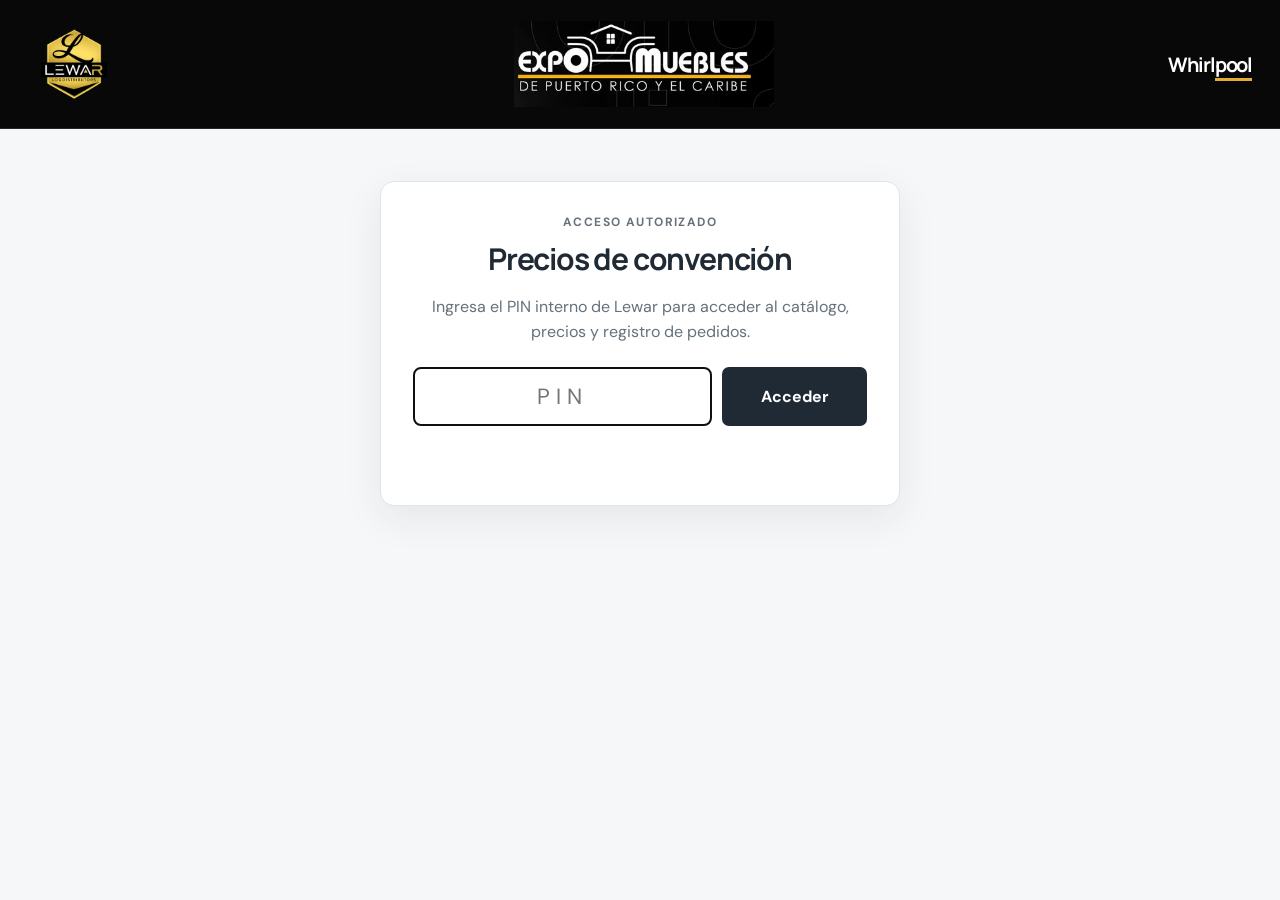
==== expo-muebles/index.html @ 4a9be377 "Publish Expo email confirmation flow" ====
<!doctype html>
<html lang="es">
<head>
  <meta charset="utf-8"><meta name="viewport" content="width=device-width,initial-scale=1">
  <title>Pedidos de convención | Lewar LogDistributors</title>
  <meta name="description" content="Portal de pedidos de especiales de convención de Lewar LogDistributors.">
  <meta name="theme-color" content="#080808">
  <meta name="apple-mobile-web-app-capable" content="yes">
  <meta name="apple-mobile-web-app-status-bar-style" content="black-translucent">
  <meta name="apple-mobile-web-app-title" content="Expo Muebles">
  <link rel="manifest" href="./manifest.webmanifest">
  <link rel="apple-touch-icon" href="./lewar-logo.png">
  <link rel="icon" type="image/svg+xml" href="data:image/svg+xml,%3Csvg xmlns='http://www.w3.org/2000/svg' viewBox='0 0 64 64'%3E%3Crect width='64' height='64' rx='12' fill='%231d2530'/%3E%3Cpath d='M17 14v36h32' fill='none' stroke='%23c4a36a' stroke-width='6'/%3E%3C/svg%3E">
  <style>
    @import url('https://fonts.googleapis.com/css2?family=DM+Sans:wght@400;500;600;700&family=Manrope:wght@400;500;600;700;800&display=swap');
    :root{font-family:'DM Sans',Arial,sans-serif;color:#202a35;background:#f6f7f8;font-size:16px}*{box-sizing:border-box}body{margin:0}button,input,select,textarea{font:inherit}button{cursor:pointer}header{background:#080808;border-bottom:1px solid #252525}.top{max-width:1200px;margin:auto;padding:18px 28px;display:flex;align-items:center;justify-content:space-between;gap:24px}.brand{display:flex;align-items:center;gap:16px}.mark{width:45px;height:45px;background:#202a35;color:#c7a367;border-radius:6px;display:grid;place-items:center;font-family:Manrope,sans-serif;font-size:26px;font-weight:800}.wordmark{font-family:Manrope,sans-serif;font-weight:800;letter-spacing:.12em;font-size:18px;line-height:1}.wordmark small{display:block;letter-spacing:.23em;font-weight:600;font-size:8px;margin-top:7px}.partner{font-family:Manrope,sans-serif;font-size:20px;font-weight:700;letter-spacing:-.06em;color:#fff}.partner span{border-bottom:3px solid #e4ac32}.expo-logo{width:260px;height:86px;flex:0 1 260px;background-image:url("./invitacion-expo-muebles.jpeg");background-repeat:no-repeat;background-size:811px 468px;background-position:-285px -84px}.eyebrow{font-size:12px;color:#69727c;letter-spacing:.12em;text-transform:uppercase;font-weight:700}main{max-width:1200px;margin:0 auto;padding:34px 28px 70px}h1,h2{font-family:Manrope,sans-serif;letter-spacing:-.04em}h1{font-size:clamp(28px,3.2vw,42px);margin:4px 0 7px}h2{font-size:20px;margin:0}.intro{color:#65717b;margin:0 0 28px}.layout{display:grid;grid-template-columns:minmax(0,1fr) 320px;gap:20px}.panel{background:#fff;border:1px solid #e1e5e8;border-radius:12px;padding:26px;margin-bottom:20px;box-shadow:0 4px 20px #19233108}.panel-head{display:flex;justify-content:space-between;align-items:center;gap:12px;margin-bottom:22px}.step{display:inline-grid;place-items:center;border:1px solid #c4a36a;color:#89662b;border-radius:50%;width:27px;height:27px;font-weight:700;font-size:13px;margin-right:10px}.grid{display:grid;grid-template-columns:repeat(2,minmax(0,1fr));gap:18px}.field label{display:block;font-weight:700;font-size:14px;margin-bottom:8px}.field input,.field select,.field textarea{width:100%;border:1px solid #cbd2d8;border-radius:7px;background:#fff;padding:12px;color:#202a35;min-height:48px}.field textarea{min-height:85px;resize:vertical}.field input:focus,.field select:focus,.field textarea:focus{outline:2px solid #c4a36a;outline-offset:1px}.full{grid-column:1/-1}.hint{font-size:13px;color:#707a83;margin:8px 0 0}.empty{border:1px dashed #bbc4ca;background:#fafbfb;border-radius:9px;padding:35px;text-align:center;color:#56636d}.empty strong{display:block;color:#26313d;margin-bottom:8px}.item{display:grid;grid-template-columns:minmax(0,1fr) 90px 110px;gap:16px;align-items:center;padding:16px 0;border-top:1px solid #e8ebee}.item:first-child{border-top:0}.item strong{display:block;font-family:Manrope}.item small{color:#65717b}.item input{width:100%;padding:10px;border:1px solid #bfc8ce;border-radius:6px}.money{text-align:right;font-weight:700}.aside{position:sticky;top:20px;align-self:start}.summary-line{display:flex;justify-content:space-between;gap:15px;margin:14px 0;color:#59646e}.total{display:flex;justify-content:space-between;border-top:1px solid #e2e5e8;margin-top:18px;padding-top:20px;font-size:22px;font-weight:800;font-family:Manrope}.notice{background:#f9f5ec;border-left:3px solid #c4a36a;padding:13px;font-size:13px;line-height:1.55;color:#5d533f;margin:18px 0}.primary{background:#202a35;color:#fff;border:0;border-radius:7px;padding:15px;width:100%;font-weight:700}.primary:disabled{background:#aeb6bd;cursor:not-allowed}.secondary{border:1px solid #aeb7be;background:white;border-radius:7px;padding:12px 16px;color:#26313d}.status{font-size:13px;color:#626e78;line-height:1.5}.error{color:#a33c32}footer{max-width:1200px;margin:0 auto;padding:0 28px 32px;font-size:13px;color:#747e87}@media(max-width:850px){.layout{grid-template-columns:1fr}.aside{position:static}}@media(max-width:600px){main{padding:26px 16px}.top{padding:12px;gap:8px}.top .brand img{width:65px!important;height:65px!important}.expo-logo{width:134px;height:46px;flex:0 1 134px;background-size:418px 241px;background-position:-147px -43px}.partner{font-size:15px}.wordmark{font-size:14px}.grid{grid-template-columns:1fr}.full{grid-column:auto}.panel{padding:19px}.item{grid-template-columns:1fr 75px;gap:8px}.money{grid-column:1/-1;text-align:left}}
main,.top,footer{max-width:1440px}.layout{grid-template-columns:minmax(0,1fr) 310px}.item{grid-template-columns:120px minmax(130px,1fr) 80px 125px;gap:12px 18px;padding:22px 0}.product-photo{grid-column:1;grid-row:1 / 3;display:flex;align-items:center;justify-content:center;align-self:stretch;background:#fafafa;border:1px solid #edf0f2;border-radius:9px;overflow:hidden;min-height:150px}.product-photo img{display:block;width:100%;height:150px;object-fit:contain}.product-photo:focus-visible{outline:3px solid #c4a36a;outline-offset:3px}.product-info{grid-column:2;min-width:0}.product-info strong{font-size:18px;overflow-wrap:anywhere}.product-info small{display:block;margin-top:5px;line-height:1.4}.product-info .hint{line-height:1.55}.catalog-prices{display:flex;flex-wrap:wrap;gap:8px;margin-top:12px}.price-chip{display:inline-flex;align-items:center;padding:6px 9px;border:1px solid #dfe4e8;border-radius:999px;background:#f8f9fa;font-size:13px;font-weight:700;color:#3c4650}.price-chip.special{border-color:#d8c292;background:#fbf7ed;color:#76561f}.quantity-box{grid-column:3}.quantity-box label{display:block;font-size:12px;color:#65717b;margin-bottom:7px}.item .money{grid-column:4;font-size:15px;line-height:1.6}.manual-price{grid-column:2 / 5;max-width:260px}.manual-price label{display:block;margin-bottom:6px;color:#65717b}@media(max-width:1100px){.layout{grid-template-columns:1fr}.aside{position:static}.item{grid-template-columns:110px minmax(130px,1fr) 80px 125px}}@media(max-width:600px){.panel-head{align-items:flex-start}.panel-head h2{font-size:18px}.panel-head .eyebrow{font-size:10px;white-space:nowrap}.item{grid-template-columns:85px minmax(0,1fr);gap:14px;padding:20px 0}.product-photo{grid-column:1;grid-row:1;min-height:112px}.product-photo img{height:112px}.product-info{grid-column:2}.product-info strong{font-size:16px}.product-info .hint{font-size:12px}.quantity-box{grid-column:1;grid-row:2}.item .money{grid-column:2;grid-row:2;text-align:right}.manual-price{grid-column:1 / -1;max-width:none}}
  .catalog-category{border:1px solid #e3e7ea;border-radius:10px;margin:0 0 20px;overflow:hidden;background:#fff}.category-heading{display:flex;align-items:center;justify-content:space-between;gap:12px;padding:14px 18px;background:#f3f5f6;border-bottom:1px solid #e1e5e8}.category-heading h3{font-family:Manrope,sans-serif;font-size:18px;margin:0;color:#202a35}.category-heading span{font-size:12px;font-weight:700;color:#737d86;text-transform:uppercase;letter-spacing:.05em}.category-items{padding:0 18px}.category-items .item:first-child{border-top:0}@media(max-width:600px){.category-heading{padding:12px 14px}.category-heading h3{font-size:16px}.category-items{padding:0 12px}}.catalog-filters{display:grid;grid-template-columns:minmax(220px,.7fr) minmax(280px,1.3fr);gap:16px;margin-bottom:20px}.catalog-filters .field{margin:0}@media(max-width:650px){.catalog-filters{grid-template-columns:1fr;gap:12px}}.orders-link{display:inline-block;background:#202a35;color:#fff!important;text-decoration:none;padding:10px 15px;border-radius:7px;font-weight:700}.orders-link:hover{opacity:.9}.manual-entry-card{border:1px solid #d9c89f;background:#fcf9f2;border-radius:10px;padding:18px;margin:0 0 24px}.manual-entry-card h3{font-family:Manrope,sans-serif;margin:0 0 6px;font-size:18px}.manual-entry-grid{display:grid;grid-template-columns:1.2fr .55fr .75fr 1.5fr auto;gap:12px;align-items:end;margin-top:15px}.manual-entry-grid .field input{min-height:44px}.manual-entry-grid button{white-space:nowrap}.manual-order-list{margin-top:14px}.manual-order-row{display:flex;align-items:center;justify-content:space-between;gap:12px;padding:10px 0;border-top:1px solid #e8deca}.manual-order-row strong{display:block}.manual-order-row span{display:block;color:#65717b;font-size:13px;margin-top:3px}.product-photo .no-photo{font-size:12px;color:#8a939b;font-weight:700;text-transform:uppercase;letter-spacing:.05em}@media(max-width:950px){.manual-entry-grid{grid-template-columns:1fr 1fr}.manual-entry-grid .manual-note{grid-column:1/-1}.manual-entry-grid button{width:100%}}@media(max-width:600px){.orders-link{padding:9px 12px;font-size:14px}.manual-entry-grid{grid-template-columns:1fr}.manual-entry-grid .manual-note{grid-column:auto}}
.price-gate{max-width:520px;margin:52px auto 80px;padding:32px;background:#fff;border:1px solid #dfe4e8;border-radius:14px;box-shadow:0 12px 38px #19233114;text-align:center}
.price-gate h1{font-size:30px;margin:8px 0 10px}.price-gate p{color:#65717b;line-height:1.55}
.price-gate .pin-row{display:flex;gap:10px;margin-top:22px}.price-gate input{flex:1;min-width:0;border:1px solid #bfc8ce;border-radius:7px;padding:14px;text-align:center;font-size:22px;letter-spacing:.28em}
.price-gate button{width:auto;min-width:145px;padding:14px 18px}.price-gate .gate-status{min-height:22px;margin-top:12px;font-size:13px}
@media(max-width:600px){.price-gate{margin:28px 16px 60px;padding:24px 18px}.price-gate .pin-row{flex-direction:column}.price-gate button{width:100%}}
</style>
</head>
<body>
<header><div class="top"><div class="brand"><img src="./lewar-logo.png" alt="Lewar LogDistributors" style="width:92px;height:92px;object-fit:contain"></div><div class="expo-logo" role="img" aria-label="Expo Muebles de Puerto Rico y el Caribe"></div><div class="partner" aria-label="Whirlpool">Whirl<span>pool</span></div></div></header>
<section id="price-gate" class="price-gate" aria-labelledby="price-gate-title">
  <div class="eyebrow">Acceso autorizado</div>
  <h1 id="price-gate-title">Precios de convención</h1>
  <p>Ingresa el PIN interno de Lewar para acceder al catálogo, precios y registro de pedidos.</p>
  <div class="pin-row">
    <input id="price-pin" type="password" inputmode="numeric" pattern="[0-9]{4}" maxlength="4" autocomplete="off" placeholder="PIN" aria-label="PIN de acceso">
    <button id="price-unlock" class="primary" type="button">Acceder</button>
  </div>
  <p id="price-gate-status" class="gate-status status" role="status" aria-live="polite"></p>
</section>
<main id="portal-content" hidden><nav aria-label="Secciones" style="display:flex;gap:22px;margin-bottom:24px"><a href="./" onclick="sessionStorage.removeItem('lewar-edit-order')" aria-current="page" style="color:#202a35;font-weight:bold">Nuevo pedido</a><a href="./admin-ordenes.html" class="orders-link">Ver récord de órdenes</a><button id="install-app" class="secondary" type="button" hidden>Instalar app</button><span id="app-installed" class="hint" hidden>App instalada</span></nav>
<div class="eyebrow">Convención · pedidos especiales</div><h1>Registrar pedido</h1><p class="intro">Expo Muebles de Puerto Rico y el Caribe · 3 y 4 de octubre de 2026 · Hotel Condado Plaza, San Juan</p><p class="intro">Precio de volumen desde 3 unidades combinadas. NTW4519JW, NED4655EW y NGD4655EW requieren 3 unidades del mismo modelo y se calculan por separado.</p><p class="hint" style="margin-bottom:24px">Para ajustar un precio en este pedido, introduce el importe unitario en «Precio unitario manual». Borra el importe para recuperar el cálculo automático.</p>
<div class="layout"><div>
<section class="panel"><div class="panel-head"><h2><span class="step">01</span>Cliente y vendedor</h2></div><div class="grid"><div class="field"><label for="cliente">Nombre comercial *</label><input id="cliente" autocomplete="organization" required placeholder="Ej. Mueblería Ileanita"></div><div class="field"><label for="tipo">Tipo de cliente *</label><select id="tipo"><option value="existente">Cliente existente</option><option value="nuevo">Cliente nuevo</option></select></div><div class="field"><label for="contacto">Persona de contacto *</label><input id="contacto" required autocomplete="name"></div><div class="field"><label for="telefono">Teléfono *</label><input id="telefono" required type="tel" autocomplete="tel"></div><div class="field"><label for="correo">Correo electrónico *</label><input id="correo" required type="email" autocomplete="email"></div><div class="field"><label for="vendedor">Vendedor *</label><input id="vendedor" required placeholder="Nombre del vendedor"></div><div class="field full" id="edit-reason-box" hidden><label for="edit-reason">Motivo de la modificación *</label><input id="edit-reason" maxlength="1000"></div><div class="field full"><label for="nota">Notas del pedido</label><textarea id="nota" placeholder="Información necesaria para procesar la orden"></textarea></div></div></section>
<section class="panel"><div class="panel-head"><h2><span class="step">02</span>Artículos de la convención</h2><span class="eyebrow" id="vigencia"></span></div><div class="manual-entry-card"><h3>Agregar artículo manualmente</h3><p class="hint">Úsalo cuando el modelo o el precio todavía no esté confirmado en el catálogo. El artículo manual aparecerá en el pedido, PDF y récord de órdenes.</p><div class="manual-entry-grid"><div class="field"><label for="manual-modelo">Modelo</label><input id="manual-modelo" maxlength="80" placeholder="Ej. MODELO123"></div><div class="field"><label for="manual-cantidad">Cantidad</label><input id="manual-cantidad" type="number" min="1" max="999" step="1" value="1"></div><div class="field"><label for="manual-precio">Precio unitario</label><input id="manual-precio" type="number" min="0" max="999999.99" step="0.01" placeholder="$0.00"></div><div class="field manual-note"><label for="manual-nota">Nota</label><input id="manual-nota" maxlength="500" placeholder="Descripción, condición o aclaración"></div><button id="add-manual" type="button" class="secondary">Añadir manual</button></div><div id="manual-list" class="manual-order-list"></div></div><div class="catalog-filters"><div class="field"><label for="categoria">Categoría</label><select id="categoria"><option value="">Todas las categorías</option></select></div><div class="field"><label for="buscar">Buscar modelo, marca o descripción</label><input id="buscar" type="search" placeholder="Ej. NTW4519JW o Whirlpool"></div></div><div id="catalogo" class="empty"><strong>Cargando catálogo</strong>Preparando los 93 modelos, fotos y precios de la convención…</div></section>
</div><aside class="panel aside"><h2>Resumen del pedido</h2><div class="summary-line"><span>Modelos</span><strong id="modelos">0</strong></div><div class="summary-line"><span>Unidades</span><strong id="unidades">0</strong></div><div id="detalle" style="font-size:14px;max-height:240px;overflow:auto"></div><div class="total"><span>Subtotal</span><span id="subtotal">—</span></div><div class="notice">Pedido sujeto a disponibilidad y confirmación de Lewar. Los impuestos, cargos de entrega y términos comerciales se confirmarán al procesarlo.</div><button class="primary" id="enviar" disabled>Procesar pedido</button><p class="status" id="estado" role="status" aria-live="polite">Selecciona los equipos y cantidades para preparar el pedido.</p><a id="descargar-pedido" class="secondary" style="display:none;text-align:center;text-decoration:none" download>Descargar PDF del pedido</a><a href="./invitacion-expo-muebles.jpeg" target="_blank" rel="noopener" aria-label="Ver invitación de Expo Muebles"><img src="./invitacion-expo-muebles.jpeg" alt="Invitación oficial a Expo Muebles, 3 y 4 de octubre de 2026 en Hotel Condado Plaza" style="display:block;width:100%;height:auto;margin-top:24px;border-radius:7px"></a></aside></div>
</main><footer id="portal-footer" hidden>Lewar LogDistributors · Portal de uso comercial para la convención</footer>
<script src="./pwa.js?v=20261003-live"></script><script src="./vendor/pdf-lib.min.js"></script><script src="./order-pdf.js"></script><script src="./pricing.js"></script><script src="./record-client.js?v=20261003-pricegate"></script><script src="./fotos-catalogo.js?v=20261003-wmc30309lb"></script><script src="./app.js?v=20261003-emailconfirm"></script>
</body></html>
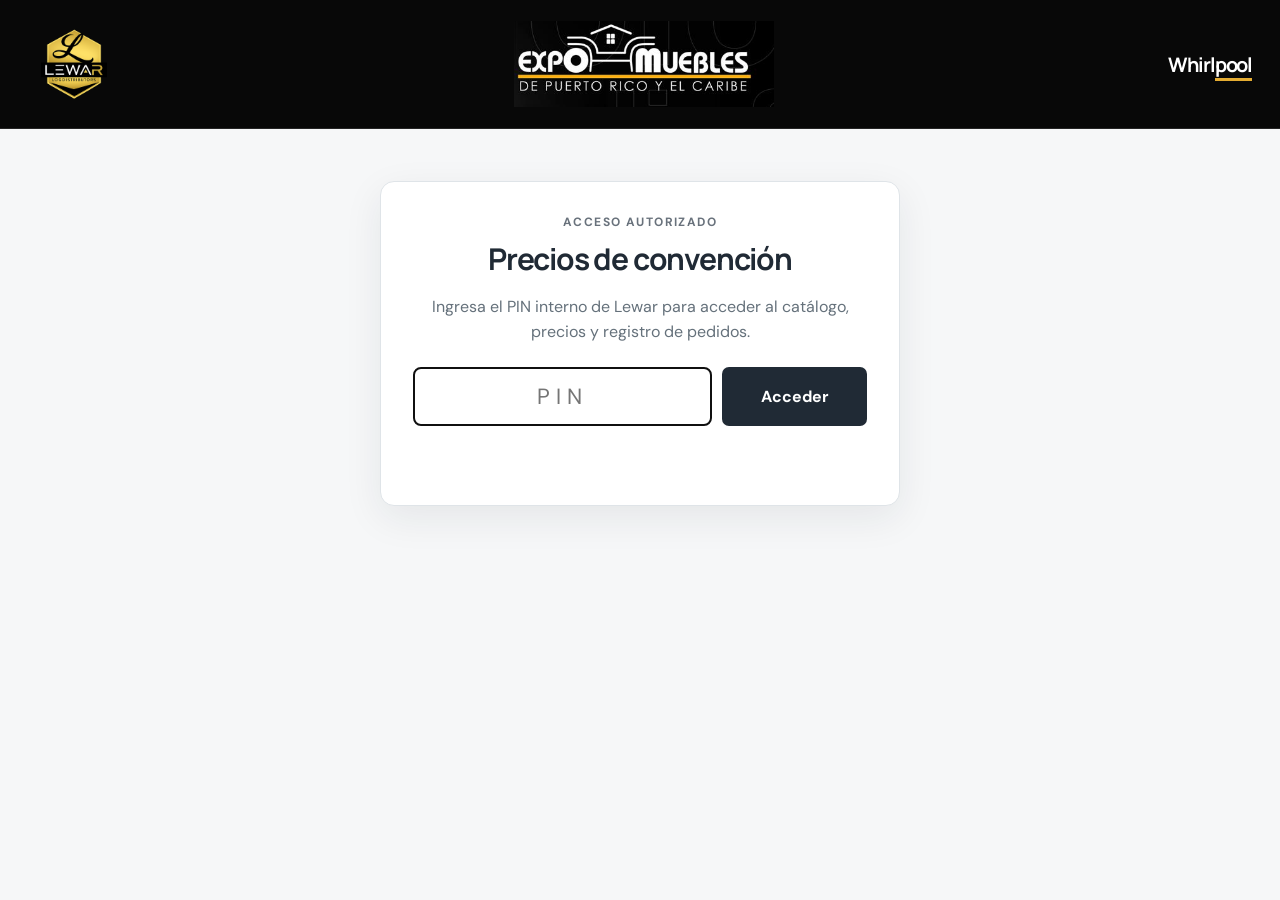
==== commit 6cf91dc2: "Publish ARTX2419SW price correction" ====
--- a/expo-muebles/index.html
+++ b/expo-muebles/index.html
@@ -42,5 +42,5 @@
 <section class="panel"><div class="panel-head"><h2><span class="step">02</span>Artículos de la convención</h2><span class="eyebrow" id="vigencia"></span></div><div class="manual-entry-card"><h3>Agregar artículo manualmente</h3><p class="hint">Úsalo cuando el modelo o el precio todavía no esté confirmado en el catálogo. El artículo manual aparecerá en el pedido, PDF y récord de órdenes.</p><div class="manual-entry-grid"><div class="field"><label for="manual-modelo">Modelo</label><input id="manual-modelo" maxlength="80" placeholder="Ej. MODELO123"></div><div class="field"><label for="manual-cantidad">Cantidad</label><input id="manual-cantidad" type="number" min="1" max="999" step="1" value="1"></div><div class="field"><label for="manual-precio">Precio unitario</label><input id="manual-precio" type="number" min="0" max="999999.99" step="0.01" placeholder="$0.00"></div><div class="field manual-note"><label for="manual-nota">Nota</label><input id="manual-nota" maxlength="500" placeholder="Descripción, condición o aclaración"></div><button id="add-manual" type="button" class="secondary">Añadir manual</button></div><div id="manual-list" class="manual-order-list"></div></div><div class="catalog-filters"><div class="field"><label for="categoria">Categoría</label><select id="categoria"><option value="">Todas las categorías</option></select></div><div class="field"><label for="buscar">Buscar modelo, marca o descripción</label><input id="buscar" type="search" placeholder="Ej. NTW4519JW o Whirlpool"></div></div><div id="catalogo" class="empty"><strong>Cargando catálogo</strong>Preparando los 93 modelos, fotos y precios de la convención…</div></section>
 </div><aside class="panel aside"><h2>Resumen del pedido</h2><div class="summary-line"><span>Modelos</span><strong id="modelos">0</strong></div><div class="summary-line"><span>Unidades</span><strong id="unidades">0</strong></div><div id="detalle" style="font-size:14px;max-height:240px;overflow:auto"></div><div class="total"><span>Subtotal</span><span id="subtotal">—</span></div><div class="notice">Pedido sujeto a disponibilidad y confirmación de Lewar. Los impuestos, cargos de entrega y términos comerciales se confirmarán al procesarlo.</div><button class="primary" id="enviar" disabled>Procesar pedido</button><p class="status" id="estado" role="status" aria-live="polite">Selecciona los equipos y cantidades para preparar el pedido.</p><a id="descargar-pedido" class="secondary" style="display:none;text-align:center;text-decoration:none" download>Descargar PDF del pedido</a><a href="./invitacion-expo-muebles.jpeg" target="_blank" rel="noopener" aria-label="Ver invitación de Expo Muebles"><img src="./invitacion-expo-muebles.jpeg" alt="Invitación oficial a Expo Muebles, 3 y 4 de octubre de 2026 en Hotel Condado Plaza" style="display:block;width:100%;height:auto;margin-top:24px;border-radius:7px"></a></aside></div>
 </main><footer id="portal-footer" hidden>Lewar LogDistributors · Portal de uso comercial para la convención</footer>
-<script src="./pwa.js?v=20261003-live"></script><script src="./vendor/pdf-lib.min.js"></script><script src="./order-pdf.js"></script><script src="./pricing.js"></script><script src="./record-client.js?v=20261003-pricegate"></script><script src="./fotos-catalogo.js?v=20261003-wmc30309lb"></script><script src="./app.js?v=20261003-emailconfirm"></script>
+<script src="./pwa.js?v=20261003-live"></script><script src="./vendor/pdf-lib.min.js"></script><script src="./order-pdf.js"></script><script src="./pricing.js"></script><script src="./record-client.js?v=20261003-pricegate"></script><script src="./fotos-catalogo.js?v=20261003-wmc30309lb"></script><script src="./app.js?v=20261003-artx2419sw"></script>
 </body></html>
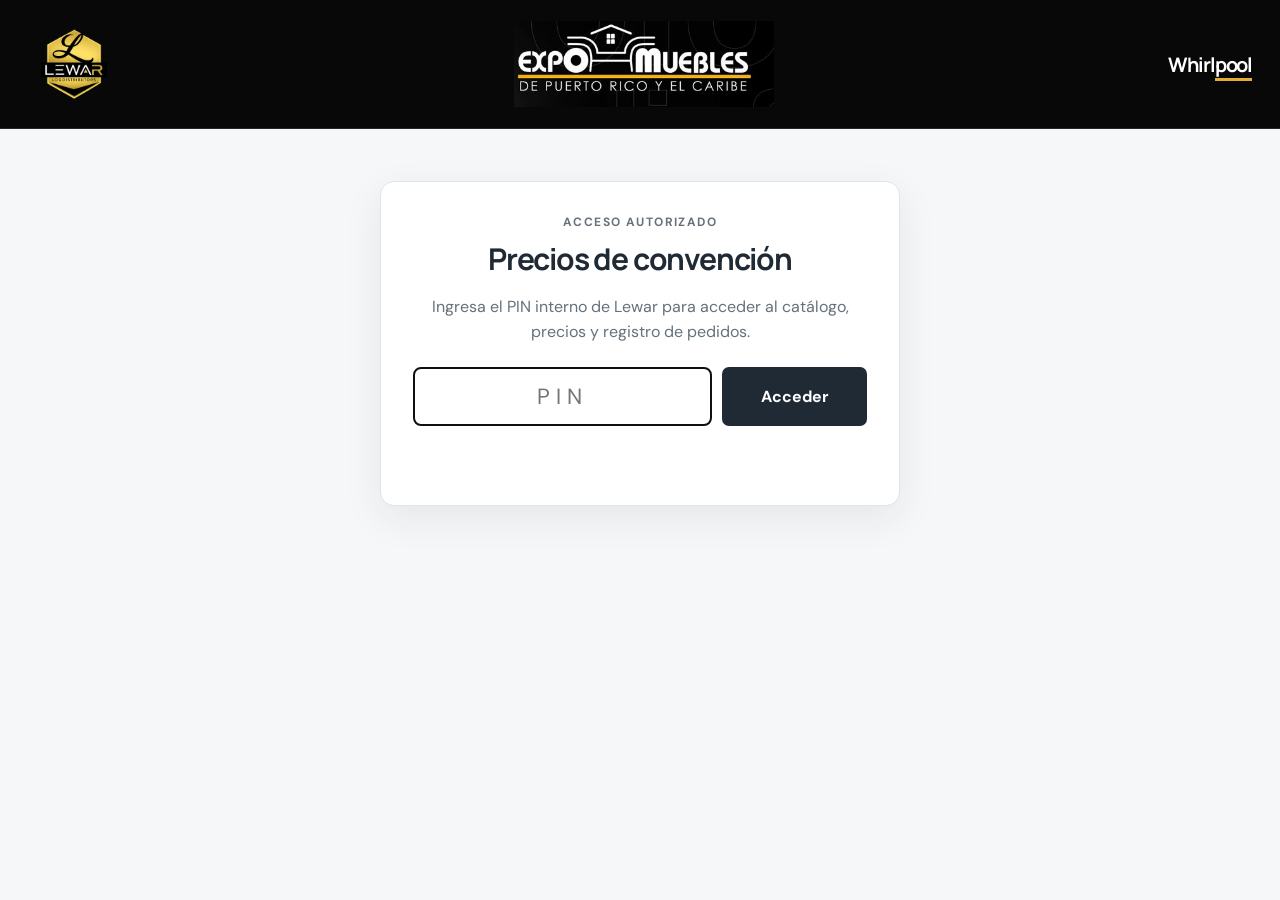
==== commit 38b12a90: "Refresh Expo portal delivery recovery assets" ====
--- a/expo-muebles/index.html
+++ b/expo-muebles/index.html
@@ -42,5 +42,5 @@
 <section class="panel"><div class="panel-head"><h2><span class="step">02</span>Artículos de la convención</h2><span class="eyebrow" id="vigencia"></span></div><div class="manual-entry-card"><h3>Agregar artículo manualmente</h3><p class="hint">Úsalo cuando el modelo o el precio todavía no esté confirmado en el catálogo. El artículo manual aparecerá en el pedido, PDF y récord de órdenes.</p><div class="manual-entry-grid"><div class="field"><label for="manual-modelo">Modelo</label><input id="manual-modelo" maxlength="80" placeholder="Ej. MODELO123"></div><div class="field"><label for="manual-cantidad">Cantidad</label><input id="manual-cantidad" type="number" min="1" max="999" step="1" value="1"></div><div class="field"><label for="manual-precio">Precio unitario</label><input id="manual-precio" type="number" min="0" max="999999.99" step="0.01" placeholder="$0.00"></div><div class="field manual-note"><label for="manual-nota">Nota</label><input id="manual-nota" maxlength="500" placeholder="Descripción, condición o aclaración"></div><button id="add-manual" type="button" class="secondary">Añadir manual</button></div><div id="manual-list" class="manual-order-list"></div></div><div class="catalog-filters"><div class="field"><label for="categoria">Categoría</label><select id="categoria"><option value="">Todas las categorías</option></select></div><div class="field"><label for="buscar">Buscar modelo, marca o descripción</label><input id="buscar" type="search" placeholder="Ej. NTW4519JW o Whirlpool"></div></div><div id="catalogo" class="empty"><strong>Cargando catálogo</strong>Preparando los 93 modelos, fotos y precios de la convención…</div></section>
 </div><aside class="panel aside"><h2>Resumen del pedido</h2><div class="summary-line"><span>Modelos</span><strong id="modelos">0</strong></div><div class="summary-line"><span>Unidades</span><strong id="unidades">0</strong></div><div id="detalle" style="font-size:14px;max-height:240px;overflow:auto"></div><div class="total"><span>Subtotal</span><span id="subtotal">—</span></div><div class="notice">Pedido sujeto a disponibilidad y confirmación de Lewar. Los impuestos, cargos de entrega y términos comerciales se confirmarán al procesarlo.</div><button class="primary" id="enviar" disabled>Procesar pedido</button><p class="status" id="estado" role="status" aria-live="polite">Selecciona los equipos y cantidades para preparar el pedido.</p><a id="descargar-pedido" class="secondary" style="display:none;text-align:center;text-decoration:none" download>Descargar PDF del pedido</a><a href="./invitacion-expo-muebles.jpeg" target="_blank" rel="noopener" aria-label="Ver invitación de Expo Muebles"><img src="./invitacion-expo-muebles.jpeg" alt="Invitación oficial a Expo Muebles, 3 y 4 de octubre de 2026 en Hotel Condado Plaza" style="display:block;width:100%;height:auto;margin-top:24px;border-radius:7px"></a></aside></div>
 </main><footer id="portal-footer" hidden>Lewar LogDistributors · Portal de uso comercial para la convención</footer>
-<script src="./pwa.js?v=20261003-live"></script><script src="./vendor/pdf-lib.min.js"></script><script src="./order-pdf.js"></script><script src="./pricing.js"></script><script src="./record-client.js?v=20261003-pricegate"></script><script src="./fotos-catalogo.js?v=20261003-wmc30309lb"></script><script src="./app.js?v=20261003-artx2419sw"></script>
+<script src="./pwa.js?v=20261003-live"></script><script src="./vendor/pdf-lib.min.js"></script><script src="./order-pdf.js"></script><script src="./pricing.js"></script><script src="./record-client.js?v=20261004-durable-retry"></script><script src="./fotos-catalogo.js?v=20261003-wmc30309lb"></script><script src="./app.js?v=20261004-delivery-recovery"></script>
 </body></html>
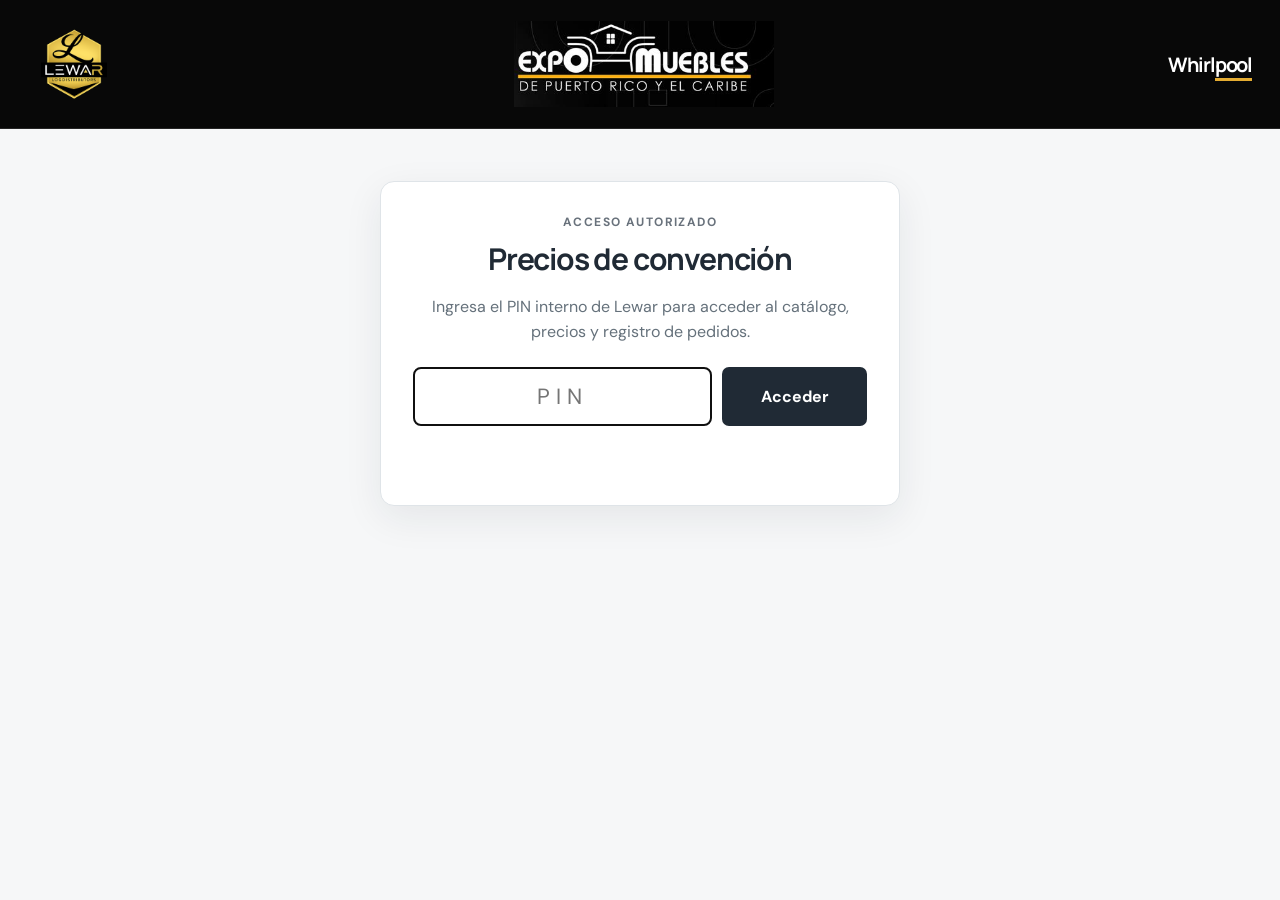
==== commit dd02e71a: "Publish 94-model Expo catalog with whole-dollar pricing" ====
--- a/expo-muebles/index.html
+++ b/expo-muebles/index.html
@@ -39,8 +39,8 @@
 <div class="eyebrow">Convención · pedidos especiales</div><h1>Registrar pedido</h1><p class="intro">Expo Muebles de Puerto Rico y el Caribe · 3 y 4 de octubre de 2026 · Hotel Condado Plaza, San Juan</p><p class="intro">Precio de volumen desde 3 unidades combinadas. NTW4519JW, NED4655EW y NGD4655EW requieren 3 unidades del mismo modelo y se calculan por separado.</p><p class="hint" style="margin-bottom:24px">Para ajustar un precio en este pedido, introduce el importe unitario en «Precio unitario manual». Borra el importe para recuperar el cálculo automático.</p>
 <div class="layout"><div>
 <section class="panel"><div class="panel-head"><h2><span class="step">01</span>Cliente y vendedor</h2></div><div class="grid"><div class="field"><label for="cliente">Nombre comercial *</label><input id="cliente" autocomplete="organization" required placeholder="Ej. Mueblería Ileanita"></div><div class="field"><label for="tipo">Tipo de cliente *</label><select id="tipo"><option value="existente">Cliente existente</option><option value="nuevo">Cliente nuevo</option></select></div><div class="field"><label for="contacto">Persona de contacto *</label><input id="contacto" required autocomplete="name"></div><div class="field"><label for="telefono">Teléfono *</label><input id="telefono" required type="tel" autocomplete="tel"></div><div class="field"><label for="correo">Correo electrónico *</label><input id="correo" required type="email" autocomplete="email"></div><div class="field"><label for="vendedor">Vendedor *</label><input id="vendedor" required placeholder="Nombre del vendedor"></div><div class="field full" id="edit-reason-box" hidden><label for="edit-reason">Motivo de la modificación *</label><input id="edit-reason" maxlength="1000"></div><div class="field full"><label for="nota">Notas del pedido</label><textarea id="nota" placeholder="Información necesaria para procesar la orden"></textarea></div></div></section>
-<section class="panel"><div class="panel-head"><h2><span class="step">02</span>Artículos de la convención</h2><span class="eyebrow" id="vigencia"></span></div><div class="manual-entry-card"><h3>Agregar artículo manualmente</h3><p class="hint">Úsalo cuando el modelo o el precio todavía no esté confirmado en el catálogo. El artículo manual aparecerá en el pedido, PDF y récord de órdenes.</p><div class="manual-entry-grid"><div class="field"><label for="manual-modelo">Modelo</label><input id="manual-modelo" maxlength="80" placeholder="Ej. MODELO123"></div><div class="field"><label for="manual-cantidad">Cantidad</label><input id="manual-cantidad" type="number" min="1" max="999" step="1" value="1"></div><div class="field"><label for="manual-precio">Precio unitario</label><input id="manual-precio" type="number" min="0" max="999999.99" step="0.01" placeholder="$0.00"></div><div class="field manual-note"><label for="manual-nota">Nota</label><input id="manual-nota" maxlength="500" placeholder="Descripción, condición o aclaración"></div><button id="add-manual" type="button" class="secondary">Añadir manual</button></div><div id="manual-list" class="manual-order-list"></div></div><div class="catalog-filters"><div class="field"><label for="categoria">Categoría</label><select id="categoria"><option value="">Todas las categorías</option></select></div><div class="field"><label for="buscar">Buscar modelo, marca o descripción</label><input id="buscar" type="search" placeholder="Ej. NTW4519JW o Whirlpool"></div></div><div id="catalogo" class="empty"><strong>Cargando catálogo</strong>Preparando los 93 modelos, fotos y precios de la convención…</div></section>
+<section class="panel"><div class="panel-head"><h2><span class="step">02</span>Artículos de la convención</h2><span class="eyebrow" id="vigencia"></span></div><div class="manual-entry-card"><h3>Agregar artículo manualmente</h3><p class="hint">Úsalo cuando el modelo o el precio todavía no esté confirmado en el catálogo. El artículo manual aparecerá en el pedido, PDF y récord de órdenes.</p><div class="manual-entry-grid"><div class="field"><label for="manual-modelo">Modelo</label><input id="manual-modelo" maxlength="80" placeholder="Ej. MODELO123"></div><div class="field"><label for="manual-cantidad">Cantidad</label><input id="manual-cantidad" type="number" min="1" max="999" step="1" value="1"></div><div class="field"><label for="manual-precio">Precio unitario</label><input id="manual-precio" type="number" min="0" max="999999" step="1" placeholder="$0.00"></div><div class="field manual-note"><label for="manual-nota">Nota</label><input id="manual-nota" maxlength="500" placeholder="Descripción, condición o aclaración"></div><button id="add-manual" type="button" class="secondary">Añadir manual</button></div><div id="manual-list" class="manual-order-list"></div></div><div class="catalog-filters"><div class="field"><label for="categoria">Categoría</label><select id="categoria"><option value="">Todas las categorías</option></select></div><div class="field"><label for="buscar">Buscar modelo, marca o descripción</label><input id="buscar" type="search" placeholder="Ej. NTW4519JW o Whirlpool"></div></div><div id="catalogo" class="empty"><strong>Cargando catálogo</strong>Preparando los 94 modelos, fotos y precios de la convención…</div></section>
 </div><aside class="panel aside"><h2>Resumen del pedido</h2><div class="summary-line"><span>Modelos</span><strong id="modelos">0</strong></div><div class="summary-line"><span>Unidades</span><strong id="unidades">0</strong></div><div id="detalle" style="font-size:14px;max-height:240px;overflow:auto"></div><div class="total"><span>Subtotal</span><span id="subtotal">—</span></div><div class="notice">Pedido sujeto a disponibilidad y confirmación de Lewar. Los impuestos, cargos de entrega y términos comerciales se confirmarán al procesarlo.</div><button class="primary" id="enviar" disabled>Procesar pedido</button><p class="status" id="estado" role="status" aria-live="polite">Selecciona los equipos y cantidades para preparar el pedido.</p><a id="descargar-pedido" class="secondary" style="display:none;text-align:center;text-decoration:none" download>Descargar PDF del pedido</a><a href="./invitacion-expo-muebles.jpeg" target="_blank" rel="noopener" aria-label="Ver invitación de Expo Muebles"><img src="./invitacion-expo-muebles.jpeg" alt="Invitación oficial a Expo Muebles, 3 y 4 de octubre de 2026 en Hotel Condado Plaza" style="display:block;width:100%;height:auto;margin-top:24px;border-radius:7px"></a></aside></div>
 </main><footer id="portal-footer" hidden>Lewar LogDistributors · Portal de uso comercial para la convención</footer>
-<script src="./pwa.js?v=20261003-live"></script><script src="./vendor/pdf-lib.min.js"></script><script src="./order-pdf.js"></script><script src="./pricing.js"></script><script src="./record-client.js?v=20261004-durable-retry"></script><script src="./fotos-catalogo.js?v=20261003-wmc30309lb"></script><script src="./app.js?v=20261004-delivery-recovery"></script>
+<script src="./pwa.js?v=20261003-live"></script><script src="./vendor/pdf-lib.min.js"></script><script src="./order-pdf.js"></script><script src="./pricing.js?v=20261004-whole-dollar"></script><script src="./record-client.js?v=20261004-durable-retry"></script><script src="./fotos-catalogo.js?v=20261004-wrtx3021tw"></script><script src="./app.js?v=20261004-rounded-wrtx3021tw"></script>
 </body></html>
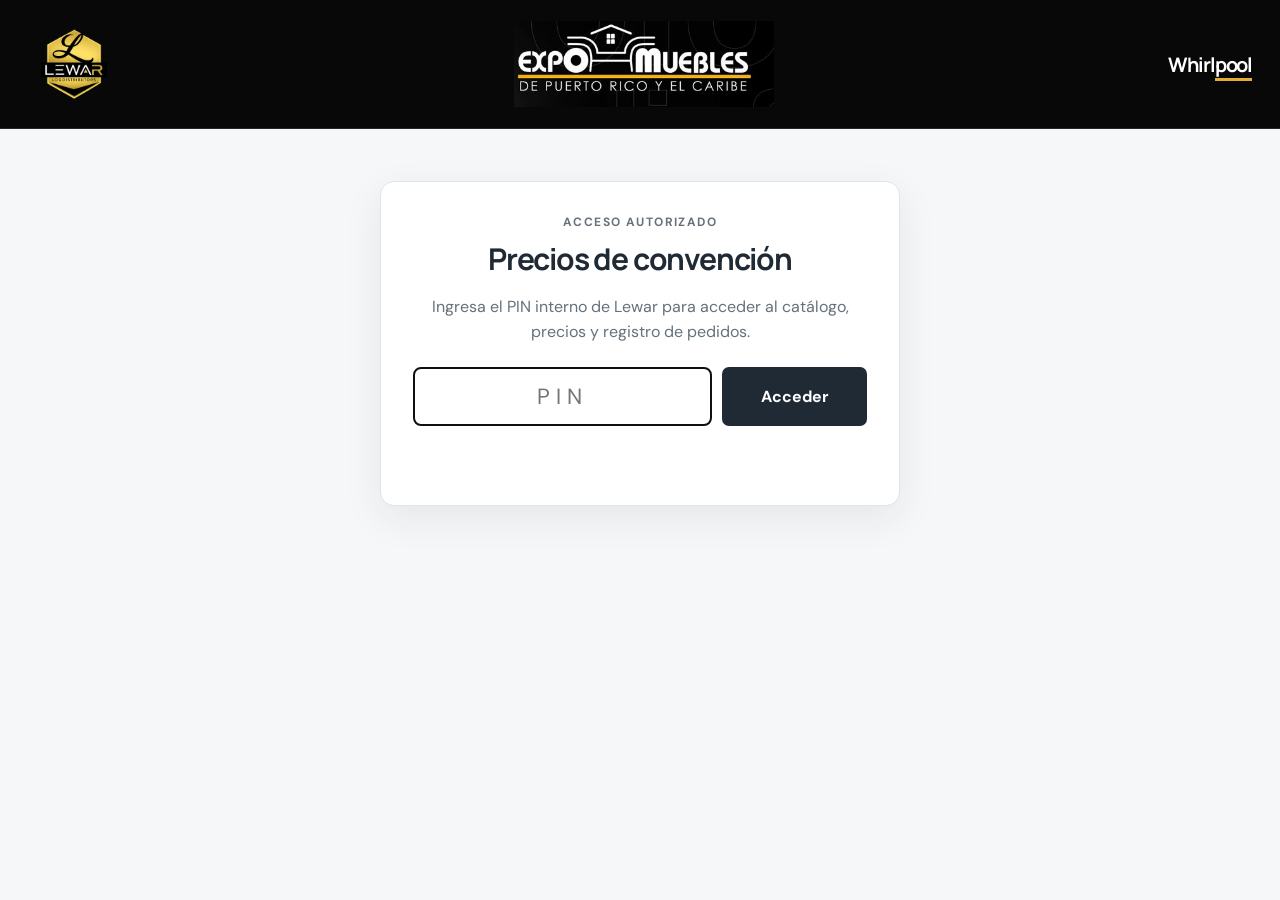
==== commit b3621315: "Publish WRTX3021TZ and updated WRTX3021TW pricing" ====
--- a/expo-muebles/index.html
+++ b/expo-muebles/index.html
@@ -39,8 +39,8 @@
 <div class="eyebrow">Convención · pedidos especiales</div><h1>Registrar pedido</h1><p class="intro">Expo Muebles de Puerto Rico y el Caribe · 3 y 4 de octubre de 2026 · Hotel Condado Plaza, San Juan</p><p class="intro">Precio de volumen desde 3 unidades combinadas. NTW4519JW, NED4655EW y NGD4655EW requieren 3 unidades del mismo modelo y se calculan por separado.</p><p class="hint" style="margin-bottom:24px">Para ajustar un precio en este pedido, introduce el importe unitario en «Precio unitario manual». Borra el importe para recuperar el cálculo automático.</p>
 <div class="layout"><div>
 <section class="panel"><div class="panel-head"><h2><span class="step">01</span>Cliente y vendedor</h2></div><div class="grid"><div class="field"><label for="cliente">Nombre comercial *</label><input id="cliente" autocomplete="organization" required placeholder="Ej. Mueblería Ileanita"></div><div class="field"><label for="tipo">Tipo de cliente *</label><select id="tipo"><option value="existente">Cliente existente</option><option value="nuevo">Cliente nuevo</option></select></div><div class="field"><label for="contacto">Persona de contacto *</label><input id="contacto" required autocomplete="name"></div><div class="field"><label for="telefono">Teléfono *</label><input id="telefono" required type="tel" autocomplete="tel"></div><div class="field"><label for="correo">Correo electrónico *</label><input id="correo" required type="email" autocomplete="email"></div><div class="field"><label for="vendedor">Vendedor *</label><input id="vendedor" required placeholder="Nombre del vendedor"></div><div class="field full" id="edit-reason-box" hidden><label for="edit-reason">Motivo de la modificación *</label><input id="edit-reason" maxlength="1000"></div><div class="field full"><label for="nota">Notas del pedido</label><textarea id="nota" placeholder="Información necesaria para procesar la orden"></textarea></div></div></section>
-<section class="panel"><div class="panel-head"><h2><span class="step">02</span>Artículos de la convención</h2><span class="eyebrow" id="vigencia"></span></div><div class="manual-entry-card"><h3>Agregar artículo manualmente</h3><p class="hint">Úsalo cuando el modelo o el precio todavía no esté confirmado en el catálogo. El artículo manual aparecerá en el pedido, PDF y récord de órdenes.</p><div class="manual-entry-grid"><div class="field"><label for="manual-modelo">Modelo</label><input id="manual-modelo" maxlength="80" placeholder="Ej. MODELO123"></div><div class="field"><label for="manual-cantidad">Cantidad</label><input id="manual-cantidad" type="number" min="1" max="999" step="1" value="1"></div><div class="field"><label for="manual-precio">Precio unitario</label><input id="manual-precio" type="number" min="0" max="999999" step="1" placeholder="$0.00"></div><div class="field manual-note"><label for="manual-nota">Nota</label><input id="manual-nota" maxlength="500" placeholder="Descripción, condición o aclaración"></div><button id="add-manual" type="button" class="secondary">Añadir manual</button></div><div id="manual-list" class="manual-order-list"></div></div><div class="catalog-filters"><div class="field"><label for="categoria">Categoría</label><select id="categoria"><option value="">Todas las categorías</option></select></div><div class="field"><label for="buscar">Buscar modelo, marca o descripción</label><input id="buscar" type="search" placeholder="Ej. NTW4519JW o Whirlpool"></div></div><div id="catalogo" class="empty"><strong>Cargando catálogo</strong>Preparando los 94 modelos, fotos y precios de la convención…</div></section>
+<section class="panel"><div class="panel-head"><h2><span class="step">02</span>Artículos de la convención</h2><span class="eyebrow" id="vigencia"></span></div><div class="manual-entry-card"><h3>Agregar artículo manualmente</h3><p class="hint">Úsalo cuando el modelo o el precio todavía no esté confirmado en el catálogo. El artículo manual aparecerá en el pedido, PDF y récord de órdenes.</p><div class="manual-entry-grid"><div class="field"><label for="manual-modelo">Modelo</label><input id="manual-modelo" maxlength="80" placeholder="Ej. MODELO123"></div><div class="field"><label for="manual-cantidad">Cantidad</label><input id="manual-cantidad" type="number" min="1" max="999" step="1" value="1"></div><div class="field"><label for="manual-precio">Precio unitario</label><input id="manual-precio" type="number" min="0" max="999999" step="1" placeholder="$0.00"></div><div class="field manual-note"><label for="manual-nota">Nota</label><input id="manual-nota" maxlength="500" placeholder="Descripción, condición o aclaración"></div><button id="add-manual" type="button" class="secondary">Añadir manual</button></div><div id="manual-list" class="manual-order-list"></div></div><div class="catalog-filters"><div class="field"><label for="categoria">Categoría</label><select id="categoria"><option value="">Todas las categorías</option></select></div><div class="field"><label for="buscar">Buscar modelo, marca o descripción</label><input id="buscar" type="search" placeholder="Ej. NTW4519JW o Whirlpool"></div></div><div id="catalogo" class="empty"><strong>Cargando catálogo</strong>Preparando los 95 modelos, fotos y precios de la convención…</div></section>
 </div><aside class="panel aside"><h2>Resumen del pedido</h2><div class="summary-line"><span>Modelos</span><strong id="modelos">0</strong></div><div class="summary-line"><span>Unidades</span><strong id="unidades">0</strong></div><div id="detalle" style="font-size:14px;max-height:240px;overflow:auto"></div><div class="total"><span>Subtotal</span><span id="subtotal">—</span></div><div class="notice">Pedido sujeto a disponibilidad y confirmación de Lewar. Los impuestos, cargos de entrega y términos comerciales se confirmarán al procesarlo.</div><button class="primary" id="enviar" disabled>Procesar pedido</button><p class="status" id="estado" role="status" aria-live="polite">Selecciona los equipos y cantidades para preparar el pedido.</p><a id="descargar-pedido" class="secondary" style="display:none;text-align:center;text-decoration:none" download>Descargar PDF del pedido</a><a href="./invitacion-expo-muebles.jpeg" target="_blank" rel="noopener" aria-label="Ver invitación de Expo Muebles"><img src="./invitacion-expo-muebles.jpeg" alt="Invitación oficial a Expo Muebles, 3 y 4 de octubre de 2026 en Hotel Condado Plaza" style="display:block;width:100%;height:auto;margin-top:24px;border-radius:7px"></a></aside></div>
 </main><footer id="portal-footer" hidden>Lewar LogDistributors · Portal de uso comercial para la convención</footer>
-<script src="./pwa.js?v=20261003-live"></script><script src="./vendor/pdf-lib.min.js"></script><script src="./order-pdf.js"></script><script src="./pricing.js?v=20261004-whole-dollar"></script><script src="./record-client.js?v=20261004-durable-retry"></script><script src="./fotos-catalogo.js?v=20261004-wrtx3021tw"></script><script src="./app.js?v=20261004-rounded-wrtx3021tw"></script>
+<script src="./pwa.js?v=20261003-live"></script><script src="./vendor/pdf-lib.min.js"></script><script src="./order-pdf.js"></script><script src="./pricing.js?v=20261004-whole-dollar"></script><script src="./record-client.js?v=20261004-durable-retry"></script><script src="./fotos-catalogo.js?v=20261004-wrtx3021tz"></script><script src="./app.js?v=20261004-rounded-wrtx3021tw"></script>
 </body></html>
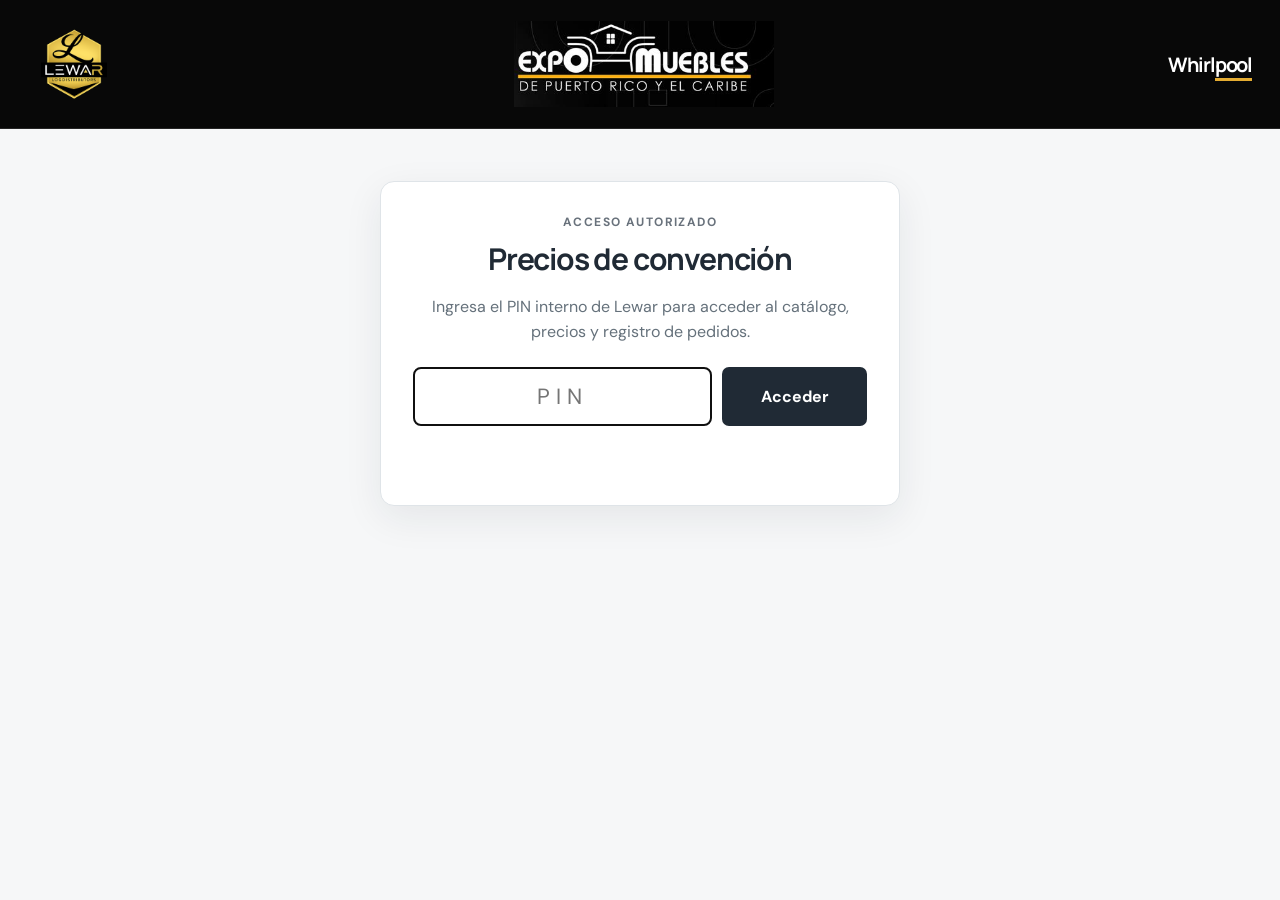
==== commit 286080bb: "Add 16-day special pricing countdown" ====
--- a/expo-muebles/index.html
+++ b/expo-muebles/index.html
@@ -21,6 +21,13 @@
 .price-gate .pin-row{display:flex;gap:10px;margin-top:22px}.price-gate input{flex:1;min-width:0;border:1px solid #bfc8ce;border-radius:7px;padding:14px;text-align:center;font-size:22px;letter-spacing:.28em}
 .price-gate button{width:auto;min-width:145px;padding:14px 18px}.price-gate .gate-status{min-height:22px;margin-top:12px;font-size:13px}
 @media(max-width:600px){.price-gate{margin:28px 16px 60px;padding:24px 18px}.price-gate .pin-row{flex-direction:column}.price-gate button{width:100%}}
+
+.special-countdown{display:flex;align-items:center;justify-content:space-between;gap:18px;margin:0 0 24px;padding:16px 18px;border:1px solid #d8c292;border-radius:10px;background:#fbf7ed;color:#5d4a26}
+.special-countdown strong{display:block;font-family:Manrope,sans-serif;font-size:15px;margin-bottom:4px;color:#3d321d}
+.special-countdown .countdown-value{font-family:Manrope,sans-serif;font-weight:800;font-size:20px;letter-spacing:.02em;white-space:nowrap;color:#76561f}
+.special-countdown.expired{border-color:#dfb0aa;background:#fff4f2;color:#7f2f27}
+.special-countdown.expired .countdown-value,.special-countdown.expired strong{color:#9d332b}
+@media(max-width:650px){.special-countdown{align-items:flex-start;flex-direction:column}.special-countdown .countdown-value{white-space:normal}}
 </style>
 </head>
 <body>
@@ -37,10 +44,51 @@
 </section>
 <main id="portal-content" hidden><nav aria-label="Secciones" style="display:flex;gap:22px;margin-bottom:24px"><a href="./" onclick="sessionStorage.removeItem('lewar-edit-order')" aria-current="page" style="color:#202a35;font-weight:bold">Nuevo pedido</a><a href="./admin-ordenes.html" class="orders-link">Ver récord de órdenes</a><button id="install-app" class="secondary" type="button" hidden>Instalar app</button><span id="app-installed" class="hint" hidden>App instalada</span></nav>
 <div class="eyebrow">Convención · pedidos especiales</div><h1>Registrar pedido</h1><p class="intro">Expo Muebles de Puerto Rico y el Caribe · 3 y 4 de octubre de 2026 · Hotel Condado Plaza, San Juan</p><p class="intro">Precio de volumen desde 3 unidades combinadas. NTW4519JW, NED4655EW y NGD4655EW requieren 3 unidades del mismo modelo y se calculan por separado.</p><p class="hint" style="margin-bottom:24px">Para ajustar un precio en este pedido, introduce el importe unitario en «Precio unitario manual». Borra el importe para recuperar el cálculo automático.</p>
+<div id="special-countdown" class="special-countdown" role="status" aria-live="polite">
+  <div><strong>Vigencia de precios especiales</strong><span id="countdown-label">Estos precios estarán disponibles hasta el 23 de octubre de 2026 a las 11:59 p. m. (Puerto Rico).</span></div>
+  <div id="countdown-value" class="countdown-value">Calculando…</div>
+</div>
 <div class="layout"><div>
 <section class="panel"><div class="panel-head"><h2><span class="step">01</span>Cliente y vendedor</h2></div><div class="grid"><div class="field"><label for="cliente">Nombre comercial *</label><input id="cliente" autocomplete="organization" required placeholder="Ej. Mueblería Ileanita"></div><div class="field"><label for="tipo">Tipo de cliente *</label><select id="tipo"><option value="existente">Cliente existente</option><option value="nuevo">Cliente nuevo</option></select></div><div class="field"><label for="contacto">Persona de contacto *</label><input id="contacto" required autocomplete="name"></div><div class="field"><label for="telefono">Teléfono *</label><input id="telefono" required type="tel" autocomplete="tel"></div><div class="field"><label for="correo">Correo electrónico *</label><input id="correo" required type="email" autocomplete="email"></div><div class="field"><label for="vendedor">Vendedor *</label><input id="vendedor" required placeholder="Nombre del vendedor"></div><div class="field full" id="edit-reason-box" hidden><label for="edit-reason">Motivo de la modificación *</label><input id="edit-reason" maxlength="1000"></div><div class="field full"><label for="nota">Notas del pedido</label><textarea id="nota" placeholder="Información necesaria para procesar la orden"></textarea></div></div></section>
 <section class="panel"><div class="panel-head"><h2><span class="step">02</span>Artículos de la convención</h2><span class="eyebrow" id="vigencia"></span></div><div class="manual-entry-card"><h3>Agregar artículo manualmente</h3><p class="hint">Úsalo cuando el modelo o el precio todavía no esté confirmado en el catálogo. El artículo manual aparecerá en el pedido, PDF y récord de órdenes.</p><div class="manual-entry-grid"><div class="field"><label for="manual-modelo">Modelo</label><input id="manual-modelo" maxlength="80" placeholder="Ej. MODELO123"></div><div class="field"><label for="manual-cantidad">Cantidad</label><input id="manual-cantidad" type="number" min="1" max="999" step="1" value="1"></div><div class="field"><label for="manual-precio">Precio unitario</label><input id="manual-precio" type="number" min="0" max="999999" step="1" placeholder="$0.00"></div><div class="field manual-note"><label for="manual-nota">Nota</label><input id="manual-nota" maxlength="500" placeholder="Descripción, condición o aclaración"></div><button id="add-manual" type="button" class="secondary">Añadir manual</button></div><div id="manual-list" class="manual-order-list"></div></div><div class="catalog-filters"><div class="field"><label for="categoria">Categoría</label><select id="categoria"><option value="">Todas las categorías</option></select></div><div class="field"><label for="buscar">Buscar modelo, marca o descripción</label><input id="buscar" type="search" placeholder="Ej. NTW4519JW o Whirlpool"></div></div><div id="catalogo" class="empty"><strong>Cargando catálogo</strong>Preparando los 95 modelos, fotos y precios de la convención…</div></section>
 </div><aside class="panel aside"><h2>Resumen del pedido</h2><div class="summary-line"><span>Modelos</span><strong id="modelos">0</strong></div><div class="summary-line"><span>Unidades</span><strong id="unidades">0</strong></div><div id="detalle" style="font-size:14px;max-height:240px;overflow:auto"></div><div class="total"><span>Subtotal</span><span id="subtotal">—</span></div><div class="notice">Pedido sujeto a disponibilidad y confirmación de Lewar. Los impuestos, cargos de entrega y términos comerciales se confirmarán al procesarlo.</div><button class="primary" id="enviar" disabled>Procesar pedido</button><p class="status" id="estado" role="status" aria-live="polite">Selecciona los equipos y cantidades para preparar el pedido.</p><a id="descargar-pedido" class="secondary" style="display:none;text-align:center;text-decoration:none" download>Descargar PDF del pedido</a><a href="./invitacion-expo-muebles.jpeg" target="_blank" rel="noopener" aria-label="Ver invitación de Expo Muebles"><img src="./invitacion-expo-muebles.jpeg" alt="Invitación oficial a Expo Muebles, 3 y 4 de octubre de 2026 en Hotel Condado Plaza" style="display:block;width:100%;height:auto;margin-top:24px;border-radius:7px"></a></aside></div>
 </main><footer id="portal-footer" hidden>Lewar LogDistributors · Portal de uso comercial para la convención</footer>
 <script src="./pwa.js?v=20261003-live"></script><script src="./vendor/pdf-lib.min.js"></script><script src="./order-pdf.js"></script><script src="./pricing.js?v=20261004-whole-dollar"></script><script src="./record-client.js?v=20261004-durable-retry"></script><script src="./fotos-catalogo.js?v=20261004-wrtx3021tz"></script><script src="./app.js?v=20261004-rounded-wrtx3021tw"></script>
+<script>
+(function(){
+  const LEWAR_SPECIAL_COUNTDOWN_V1=true;
+  const expiresAt=new Date('2026-10-23T23:59:59-04:00').getTime();
+  const box=document.getElementById('special-countdown');
+  const value=document.getElementById('countdown-value');
+  const label=document.getElementById('countdown-label');
+  const submit=document.getElementById('enviar');
+  function renderCountdown(){
+    const diff=expiresAt-Date.now();
+    if(diff<=0){
+      if(value)value.textContent='ESPECIAL EXPIRADO';
+      if(label)label.textContent='La vigencia de estos precios especiales terminó el 23 de octubre de 2026 a las 11:59 p. m. (Puerto Rico).';
+      if(box)box.classList.add('expired');
+      if(submit){submit.disabled=true;submit.setAttribute('aria-disabled','true');}
+      return;
+    }
+    const total=Math.floor(diff/1000);
+    const days=Math.floor(total/86400);
+    const hours=Math.floor((total%86400)/3600);
+    const mins=Math.floor((total%3600)/60);
+    const secs=total%60;
+    if(value)value.textContent=days+'d '+String(hours).padStart(2,'0')+'h '+String(mins).padStart(2,'0')+'m '+String(secs).padStart(2,'0')+'s';
+    if(box)box.classList.remove('expired');
+  }
+  renderCountdown();
+  setInterval(renderCountdown,1000);
+  if(submit)submit.addEventListener('click',function(ev){
+    if(Date.now()>=expiresAt){
+      ev.preventDefault();ev.stopImmediatePropagation();
+      submit.disabled=true;
+      const estado=document.getElementById('estado');
+      if(estado)estado.textContent='Estos precios especiales ya expiraron. Comunícate con Lewar para confirmar precios vigentes.';
+    }
+  },true);
+})();
+</script>
 </body></html>
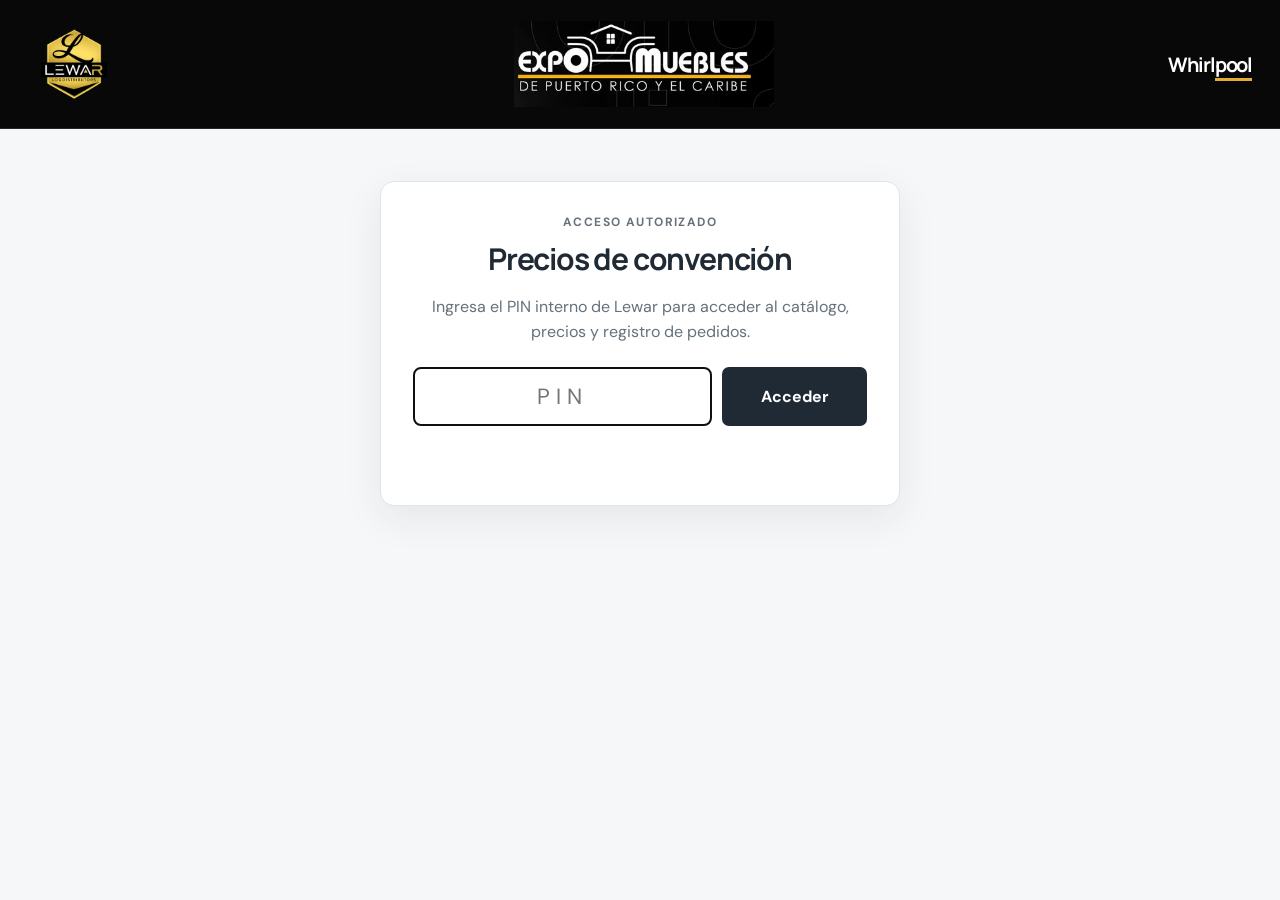
==== commit 4712b12a: "Actualizar aplicación de pedidos con regla de reposición" ====
--- a/expo-muebles/index.html
+++ b/expo-muebles/index.html
@@ -53,7 +53,7 @@
 <section class="panel"><div class="panel-head"><h2><span class="step">02</span>Artículos de la convención</h2><span class="eyebrow" id="vigencia"></span></div><div class="manual-entry-card"><h3>Agregar artículo manualmente</h3><p class="hint">Úsalo cuando el modelo o el precio todavía no esté confirmado en el catálogo. El artículo manual aparecerá en el pedido, PDF y récord de órdenes.</p><div class="manual-entry-grid"><div class="field"><label for="manual-modelo">Modelo</label><input id="manual-modelo" maxlength="80" placeholder="Ej. MODELO123"></div><div class="field"><label for="manual-cantidad">Cantidad</label><input id="manual-cantidad" type="number" min="1" max="999" step="1" value="1"></div><div class="field"><label for="manual-precio">Precio unitario</label><input id="manual-precio" type="number" min="0" max="999999" step="1" placeholder="$0.00"></div><div class="field manual-note"><label for="manual-nota">Nota</label><input id="manual-nota" maxlength="500" placeholder="Descripción, condición o aclaración"></div><button id="add-manual" type="button" class="secondary">Añadir manual</button></div><div id="manual-list" class="manual-order-list"></div></div><div class="catalog-filters"><div class="field"><label for="categoria">Categoría</label><select id="categoria"><option value="">Todas las categorías</option></select></div><div class="field"><label for="buscar">Buscar modelo, marca o descripción</label><input id="buscar" type="search" placeholder="Ej. NTW4519JW o Whirlpool"></div></div><div id="catalogo" class="empty"><strong>Cargando catálogo</strong>Preparando los 95 modelos, fotos y precios de la convención…</div></section>
 </div><aside class="panel aside"><h2>Resumen del pedido</h2><div class="summary-line"><span>Modelos</span><strong id="modelos">0</strong></div><div class="summary-line"><span>Unidades</span><strong id="unidades">0</strong></div><div id="detalle" style="font-size:14px;max-height:240px;overflow:auto"></div><div class="total"><span>Subtotal</span><span id="subtotal">—</span></div><div class="notice">Pedido sujeto a disponibilidad y confirmación de Lewar. Los impuestos, cargos de entrega y términos comerciales se confirmarán al procesarlo.</div><button class="primary" id="enviar" disabled>Procesar pedido</button><p class="status" id="estado" role="status" aria-live="polite">Selecciona los equipos y cantidades para preparar el pedido.</p><a id="descargar-pedido" class="secondary" style="display:none;text-align:center;text-decoration:none" download>Descargar PDF del pedido</a><a href="./invitacion-expo-muebles.jpeg" target="_blank" rel="noopener" aria-label="Ver invitación de Expo Muebles"><img src="./invitacion-expo-muebles.jpeg" alt="Invitación oficial a Expo Muebles, 3 y 4 de octubre de 2026 en Hotel Condado Plaza" style="display:block;width:100%;height:auto;margin-top:24px;border-radius:7px"></a></aside></div>
 </main><footer id="portal-footer" hidden>Lewar LogDistributors · Portal de uso comercial para la convención</footer>
-<script src="./pwa.js?v=20261003-live"></script><script src="./vendor/pdf-lib.min.js"></script><script src="./order-pdf.js"></script><script src="./pricing.js?v=20261004-whole-dollar"></script><script src="./record-client.js?v=20261004-durable-retry"></script><script src="./fotos-catalogo.js?v=20261004-wrtx3021tz"></script><script src="./app.js?v=20261004-rounded-wrtx3021tw"></script>
+<script src="./pwa.js?v=20261003-live"></script><script src="./vendor/pdf-lib.min.js"></script><script src="./order-pdf.js"></script><script src="./pricing.js?v=20261004-whole-dollar"></script><script src="./record-client.js?v=20261004-durable-retry"></script><script src="./fotos-catalogo.js?v=20261004-wrtx3021tz"></script><script src="./app.js?v=20261012-incoming-units"></script>
 <script>
 (function(){
   const LEWAR_SPECIAL_COUNTDOWN_V1=true;
